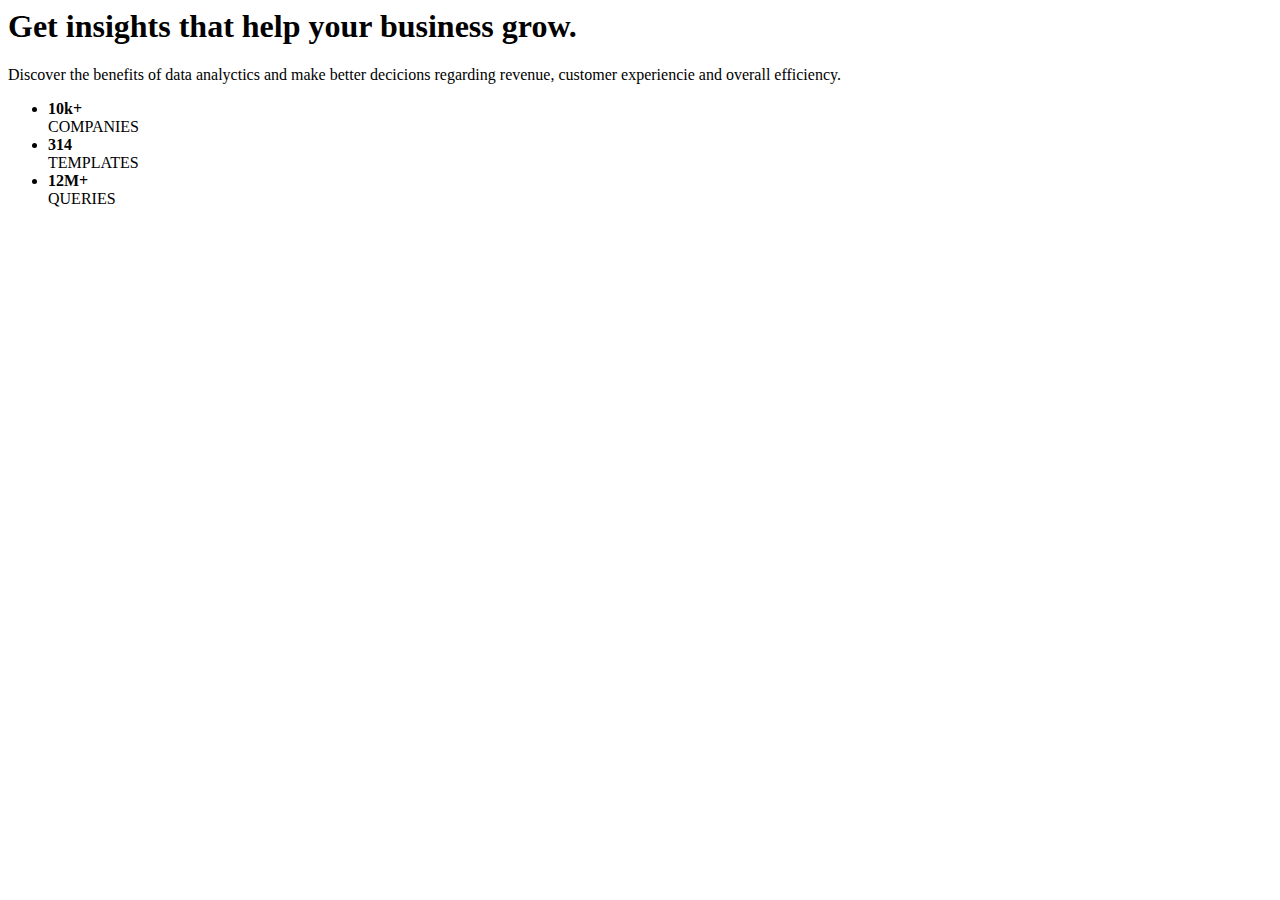
==== practica1/index.htm @ 544916a6 "second update" ====
<html lang="en">
<head>
    <meta charset="UTF-8">
    <meta http-equiv="X-UA-Compatible" content="IE=edge">
    <meta name="viewport" content="width=device-width, initial-scale=1.0">
    <meta name="author" content="Patty Santamaría - 2021"/>
    <meta name="description" content="Reto de Stats preview card component challenge hub">
    <title>Card</title>
    <link rel="stylesheet" href="./estilos.css">
    <link rel="shortcut icon" href="./images/favicon-32x32.png">
    <link rel="preconnect" href="https://fonts.googleapis.com">
    <link rel="preconnect" href="https://fonts.gstatic.com" crossorigin>
    <link href="https://fonts.googleapis.com/css2?family=Inter&display=swap" rel="stylesheet">
    <link href="https://fonts.googleapis.com/css2?family=Inter&family=Lexend+Deca&display=swap" rel="stylesheet"> 
    <link rel="stylesheet" href="./css/desktop.css" media="screen and (min-width: 1440px)"/>  
</head>
<body>
    <section>
        <div class="contenedor-pral">
           <article class="article1">
                <span></span>
           </article>
           <article class="article2">
                <h1>Get <span>insights</span> that help your business grow.</h1>
                <p>Discover the benefits of data analyctics and make better decicions regarding revenue, customer experiencie and overall efficiency.</p>
            <ul>
                <li><b>10k+</b><br> COMPANIES</li>
                <li><b>314</b><br> TEMPLATES</li>
                <li><b>12M+</b><br> QUERIES</li>
            </ul>
           </article>
        </div>
    </section>
</body>
</html>
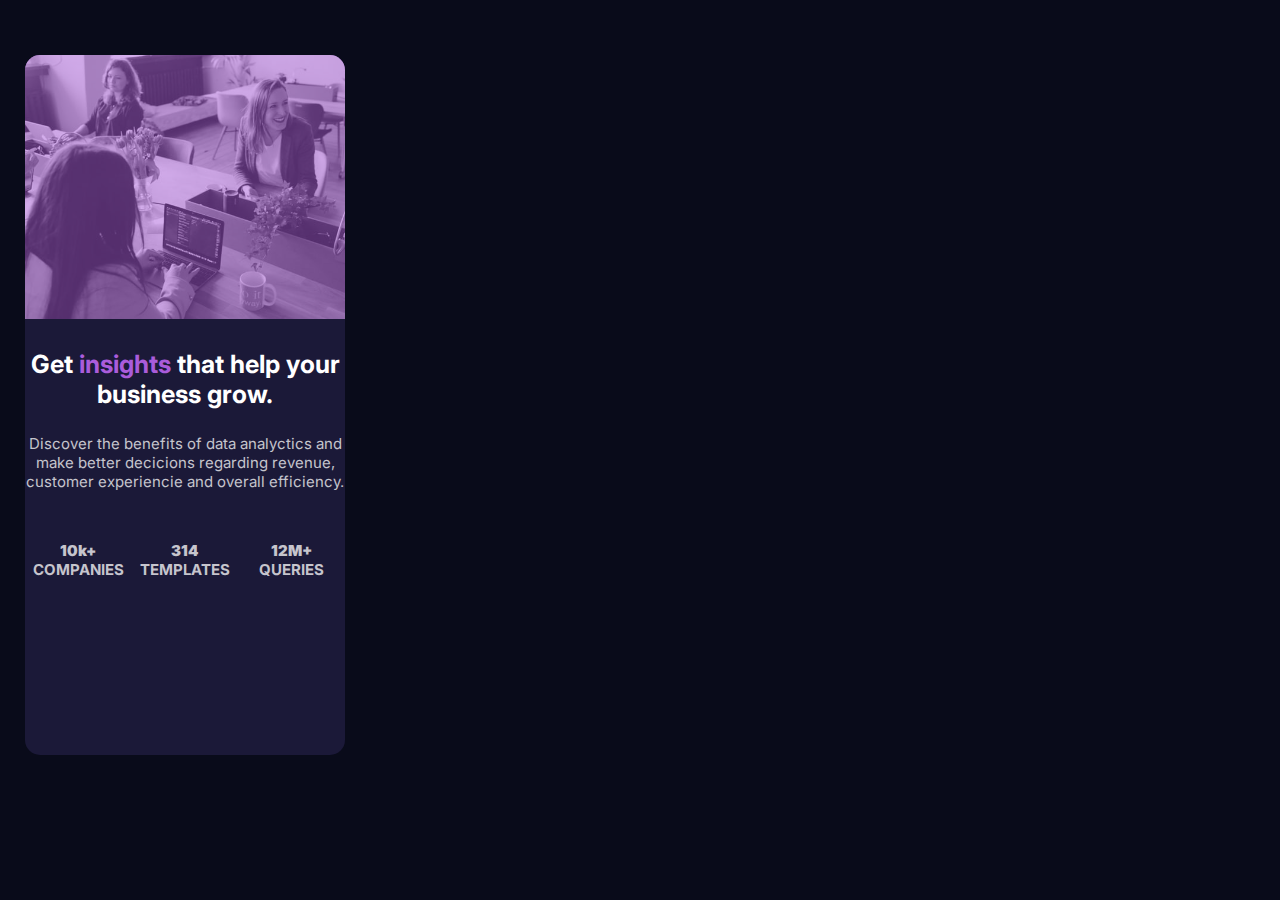
==== commit 0b451df6: "third update" ====
--- a/practica1/index.htm
+++ b/practica1/index.htm
@@ -6,13 +6,13 @@
     <meta name="author" content="Patty Santamaría - 2021"/>
     <meta name="description" content="Reto de Stats preview card component challenge hub">
     <title>Card</title>
-    <link rel="stylesheet" href="./estilos.css">
+    <link rel="stylesheet" href="./estilo.css">
     <link rel="shortcut icon" href="./images/favicon-32x32.png">
     <link rel="preconnect" href="https://fonts.googleapis.com">
     <link rel="preconnect" href="https://fonts.gstatic.com" crossorigin>
     <link href="https://fonts.googleapis.com/css2?family=Inter&display=swap" rel="stylesheet">
     <link href="https://fonts.googleapis.com/css2?family=Inter&family=Lexend+Deca&display=swap" rel="stylesheet"> 
-    <link rel="stylesheet" href="./css/desktop.css" media="screen and (min-width: 1440px)"/>  
+    <link rel="stylesheet" href="./desktop_version.css" media="screen and (min-width: 1440px)"/>  
 </head>
 <body>
     <section>
--- a/practica1/estilo.css
+++ b/practica1/estilo.css
@@ -0,0 +1,87 @@
+*{
+    margin: 0;
+    padding: 0;
+    box-sizing: border-box;
+}
+
+html{
+    font-size: 62.5%;
+    background-color: hsl(233, 47%, 7%);
+    font-family: 'Inter', sans-serif;
+}
+
+section{
+    background-color: hsl(244, 38%, 16%);
+    margin-top: 55px;
+    border-radius: 15px;
+    width: 200px;
+    height: 700px;
+    position: absolute;
+    display: inline-block;
+    flex-direction: column;
+    justify-content: center;
+    min-width: 320px;
+    margin-left: 25px;
+    align-self: center;
+}
+
+.contenedor-pral .article1{
+    min-width: 320px;
+    height: 264px;
+    background-color: hsl(277, 64%, 61%);
+    border-radius: 15px 15px 0 0px;
+}
+
+.article1 span{
+    background-image: url(./images/image-header-desktop.jpg);
+    background-size: contain;
+    background-repeat: no-repeat;
+    width: 50px;
+    min-width: 320px;
+    height: 298px;
+    display:flex;
+    opacity: 0.5;
+    overflow: hidden;
+    border-radius: 15px 15px 0 0px;  
+}
+
+.article2{
+    text-align: center;
+}
+
+.article2 h1{
+    font-size: 2.5rem;
+    color: white;
+    margin: 0 auto;
+    margin-top: 30px;
+    padding: 0 auto;
+}
+
+h1 span{
+    color: hsl(277, 64%, 61%);
+}
+
+.article2 p{
+    color: hsla(0, 0%, 100%, 0.75);
+    margin-top: 25px;
+    font-size: 1.5rem;
+}
+
+.article2 ul{
+    margin-top: 50px; 
+    display: grid;
+    grid-template-rows: 1fr;
+    grid-template-columns: 1fr 1fr 1fr;
+    align-items: center;
+    color: white;
+    list-style: none;
+    text-align: center;
+    font-size: 1.6rem;
+    font-weight: bolder;
+}
+
+.article2 li{
+    color:hsla(0, 0%, 100%, 0.75);
+    font-size: 1.5rem;
+}
+
--- a/practica1/desktop_version.css
+++ b/practica1/desktop_version.css
@@ -0,0 +1,25 @@
+section{ 
+    position:relative;
+    justify-content: center;
+    align-self: center;
+    margin-left: 50px;
+    width: 60%;
+    height: 265px;
+}   
+
+.article2{
+    width: 85%;
+    order: 2;
+}
+
+.article1{
+    width: 45%;
+    order: 1;
+}
+
+
+.contenedor-pral{
+    display:inline-flex;
+    flex-direction: row-reverse;   
+}
+ 